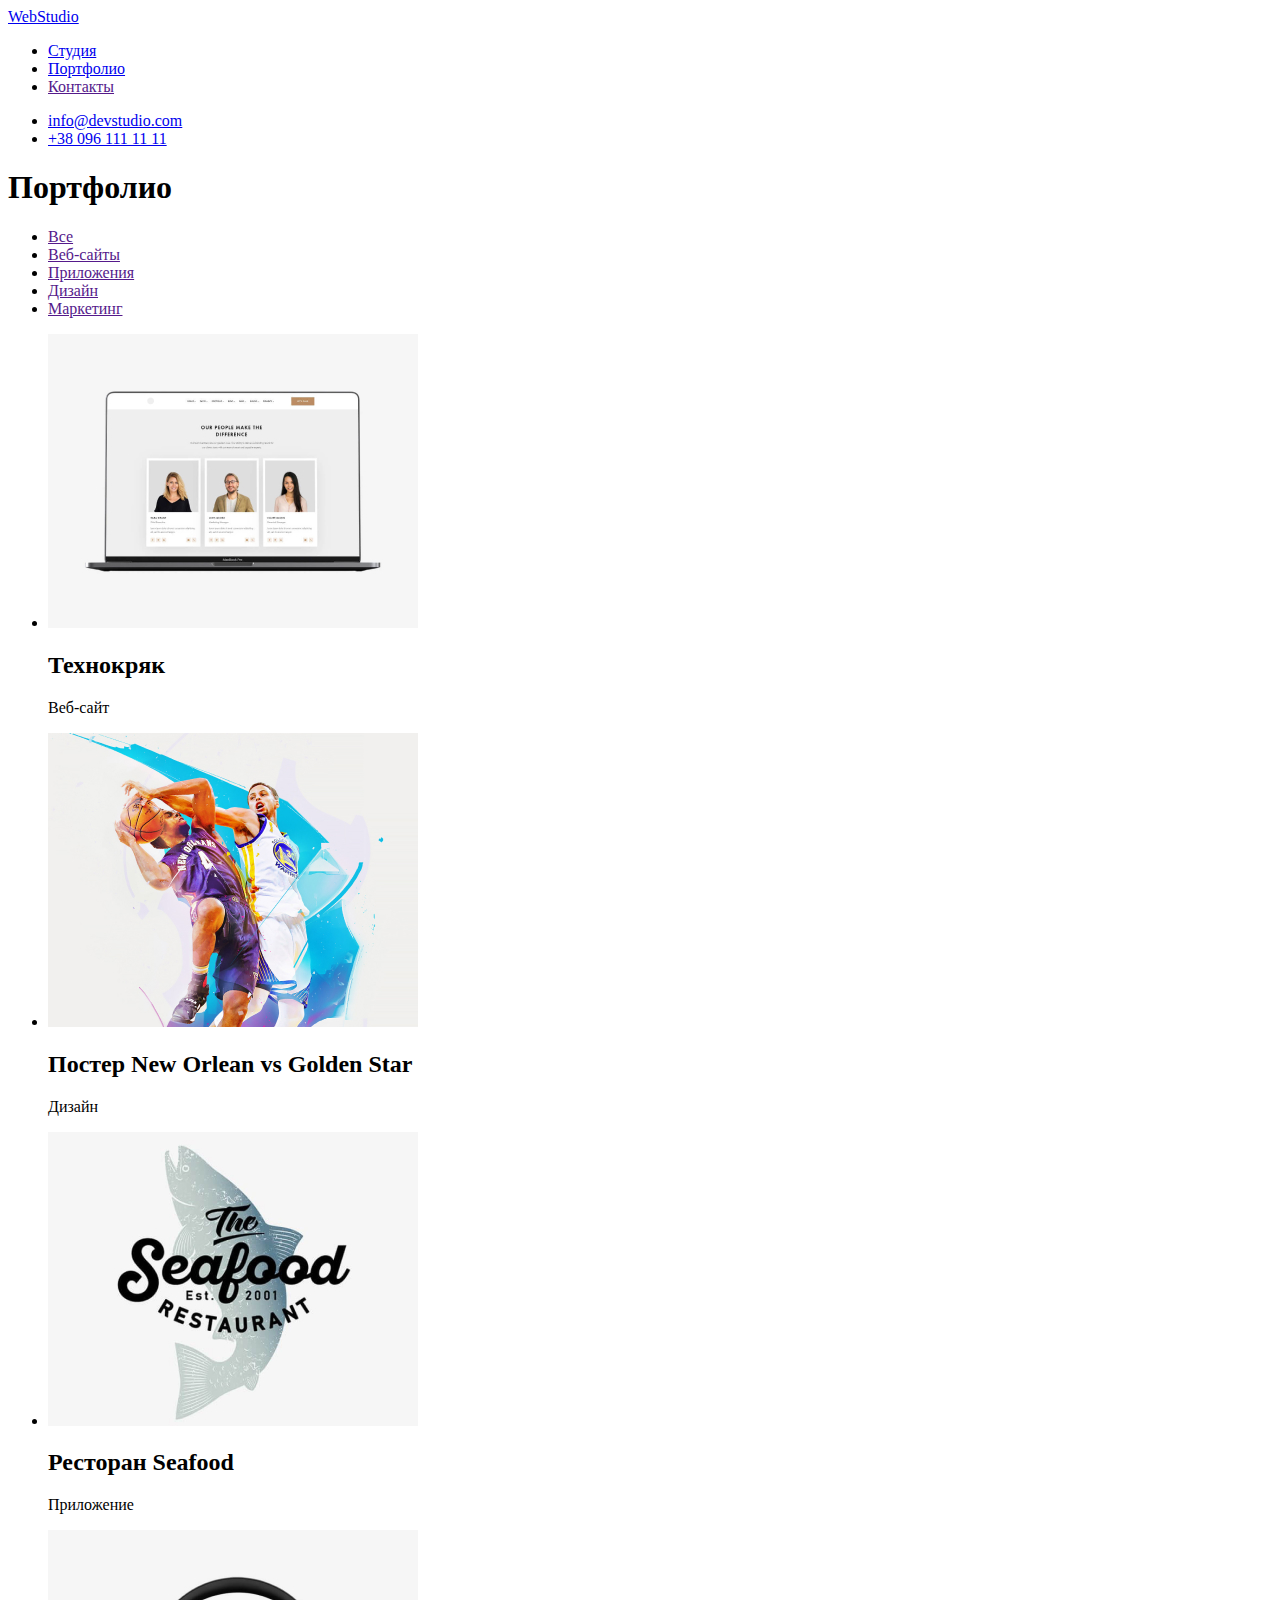
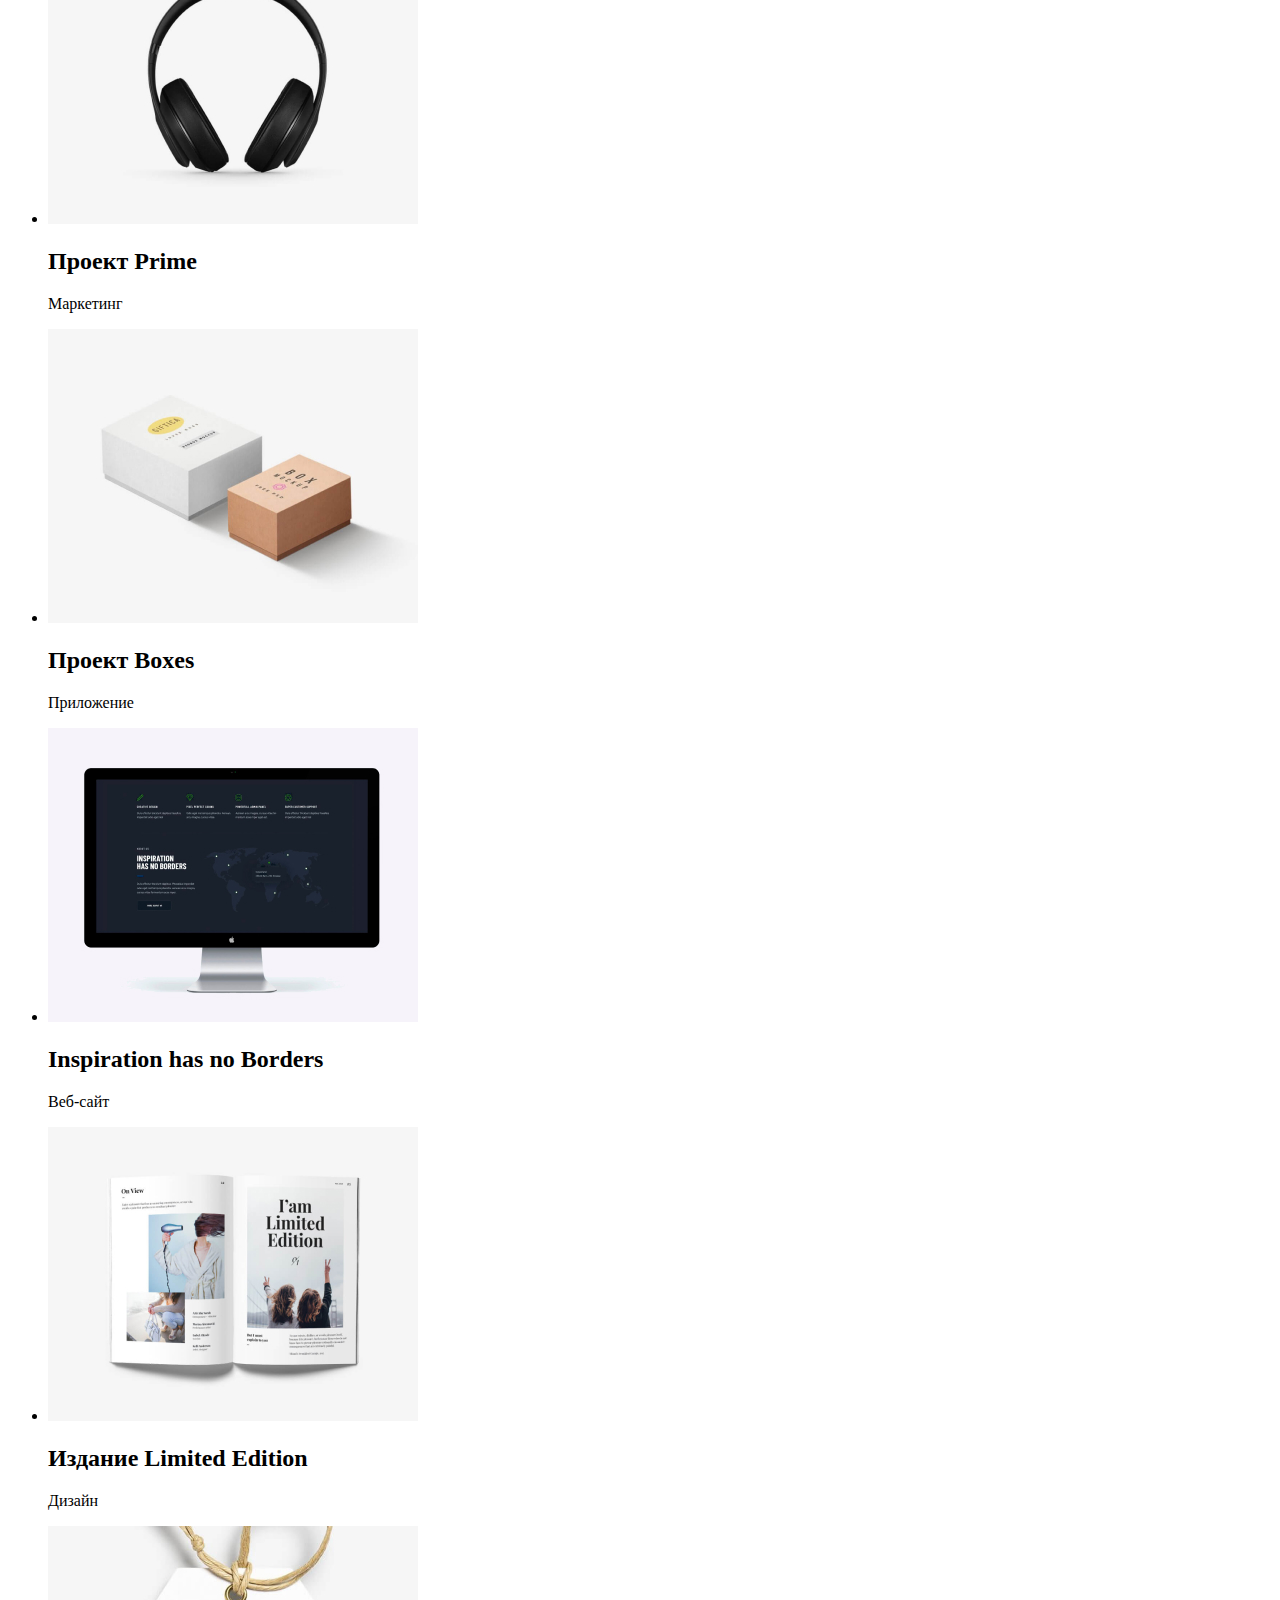
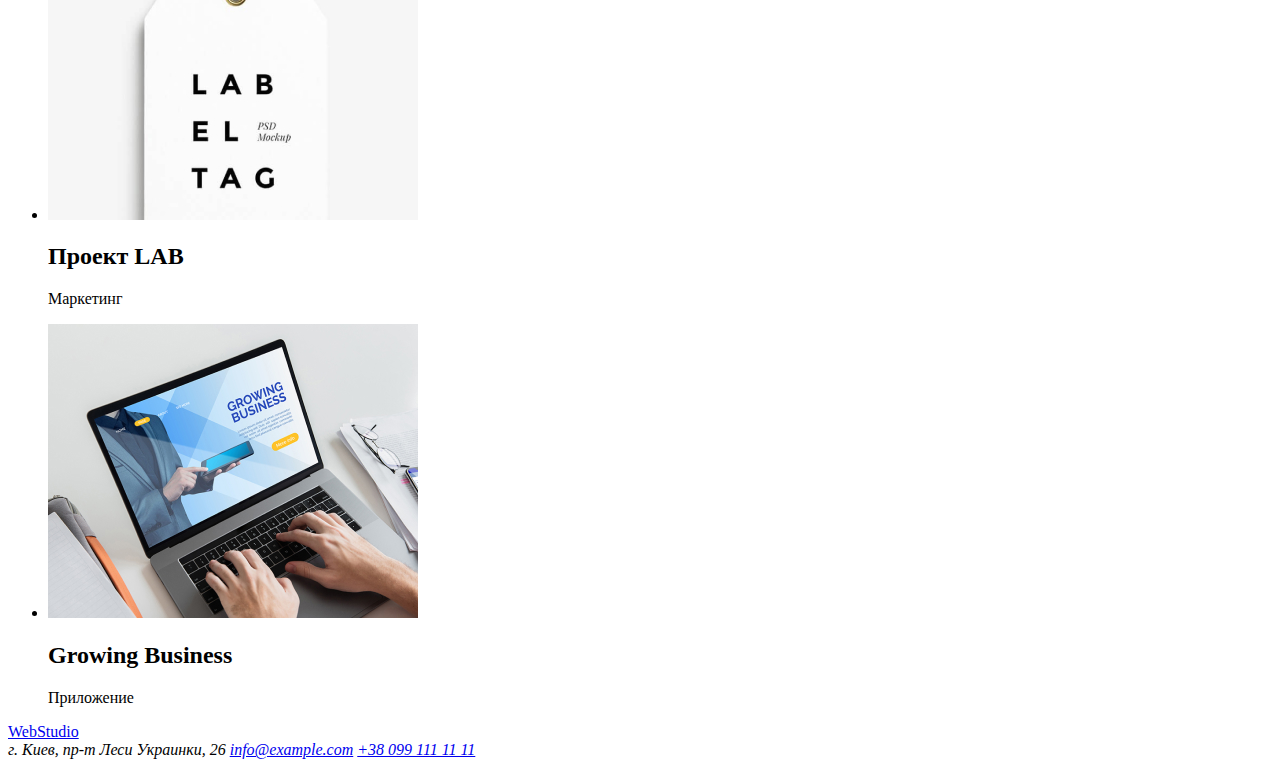
==== portfolio.html @ 0615a7ee "portfolio HTML" ====
<!DOCTYPE html>
<html lang="ru">
  <head>
    <meta charset="UTF-8" />
    <meta name="viewport" content="width=device-width, initial-scale=1.0" />
    <title>Document</title>
    <link
      href="https://fonts.googleapis.com/css2?family=Roboto:wght@400;500;700&display=swap"
      rel="stylesheet"
    />
    <link rel="stylesheet" href="./css/style.css" />
  </head>
  <body>
    <header>
      <nav>
        <a href="index.html">WebStudio</a>
        <ul>
          <li>
            <a href="index.html">Студия</a>
          </li>
          <li>
            <a href="portfolio.html">Портфолио</a>
          </li>
          <li>
            <a href="">Контакты</a>
          </li>
        </ul>
      </nav>
      <ul>
        <li><a href="mailto:info@devstudio.com">info@devstudio.com</a></li>
        <li><a href="tel:+380961111111">+38 096 111 11 11</a></li>
      </ul>
    </header>
    <main>
      <section>
        <h1>Портфолио</h1>
        <ul>
          <li><a href="">Все</a></li>
          <li><a href="">Веб-сайты</a></li>
          <li><a href="">Приложения</a></li>
          <li><a href="">Дизайн</a></li>
          <li><a href="">Маркетинг</a></li>
        </ul>
        <ul>
          <li>
            <img src="./img/portfolio/tech.jpg" alt="Технокряк" />
            <h2>Технокряк</h2>
            <p>Веб-сайт</p>
          </li>
          <li>
            <img
              src="./img/portfolio/poster.jpg"
              alt="Постер New Orlean vs Golden Star"
            />
            <h2>Постер New Orlean vs Golden Star</h2>
            <p>Дизайн</p>
          </li>
          <li>
            <img src="./img/portfolio/seafood.jpg" alt="Ресторан Seafood" />
            <h2>Ресторан Seafood</h2>
            <p>Приложение</p>
          </li>
          <li>
            <img src="./img/portfolio/prime.jpg" alt="Проект Prime" />
            <h2>Проект Prime</h2>
            <p>Маркетинг</p>
          </li>
          <li>
            <img src="./img/portfolio/boxes.jpg" alt="Проект Boxes" />
            <h2>Проект Boxes</h2>
            <p>Приложение</p>
          </li>
          <li>
            <img
              src="./img/portfolio/inspiration.jpg"
              alt="Inspiration has no Borders"
            />
            <h2>Inspiration has no Borders</h2>
            <p>Веб-сайт</p>
          </li>
          <li>
            <img
              src="./img/portfolio/limited.jpg"
              alt="Издание Limited Edition"
            />
            <h2>Издание Limited Edition</h2>
            <p>Дизайн</p>
          </li>
          <li>
            <img src="./img/portfolio/lab.jpg" alt="Проект LAB" />
            <h2>Проект LAB</h2>
            <p>Маркетинг</p>
          </li>
          <li>
            <img src="./img/portfolio/gowing.jpg" alt="Growing Business" />
            <h2>Growing Business</h2>
            <p>Приложение</p>
          </li>
        </ul>
      </section>
    </main>
    <footer>
      <a href="index.html">WebStudio</a>
      <address>
        г. Киев, пр-т Леси Украинки, 26
        <a href="mailto:info@example.com">info@example.com</a>
        <a href="tel:+380991111111">+38 099 111 11 11</a>
      </address>
    </footer>
  </body>
</html>
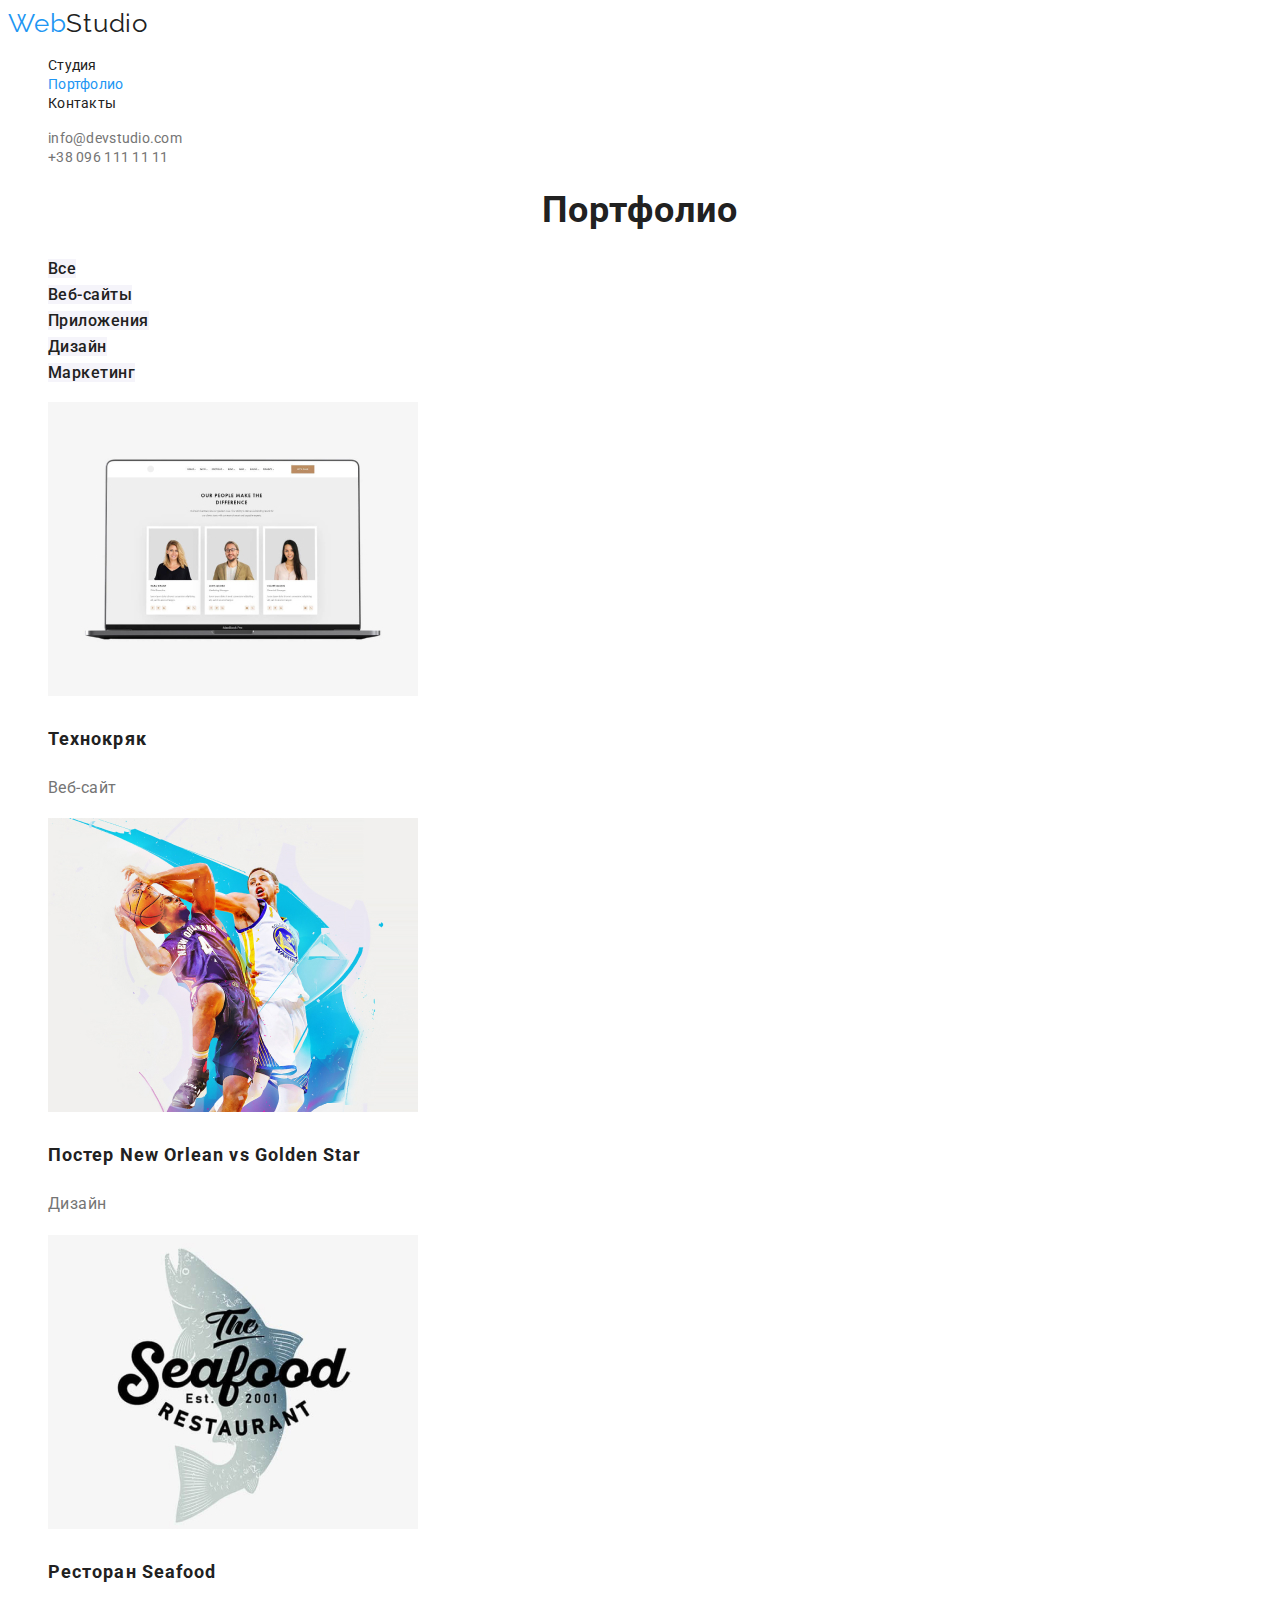
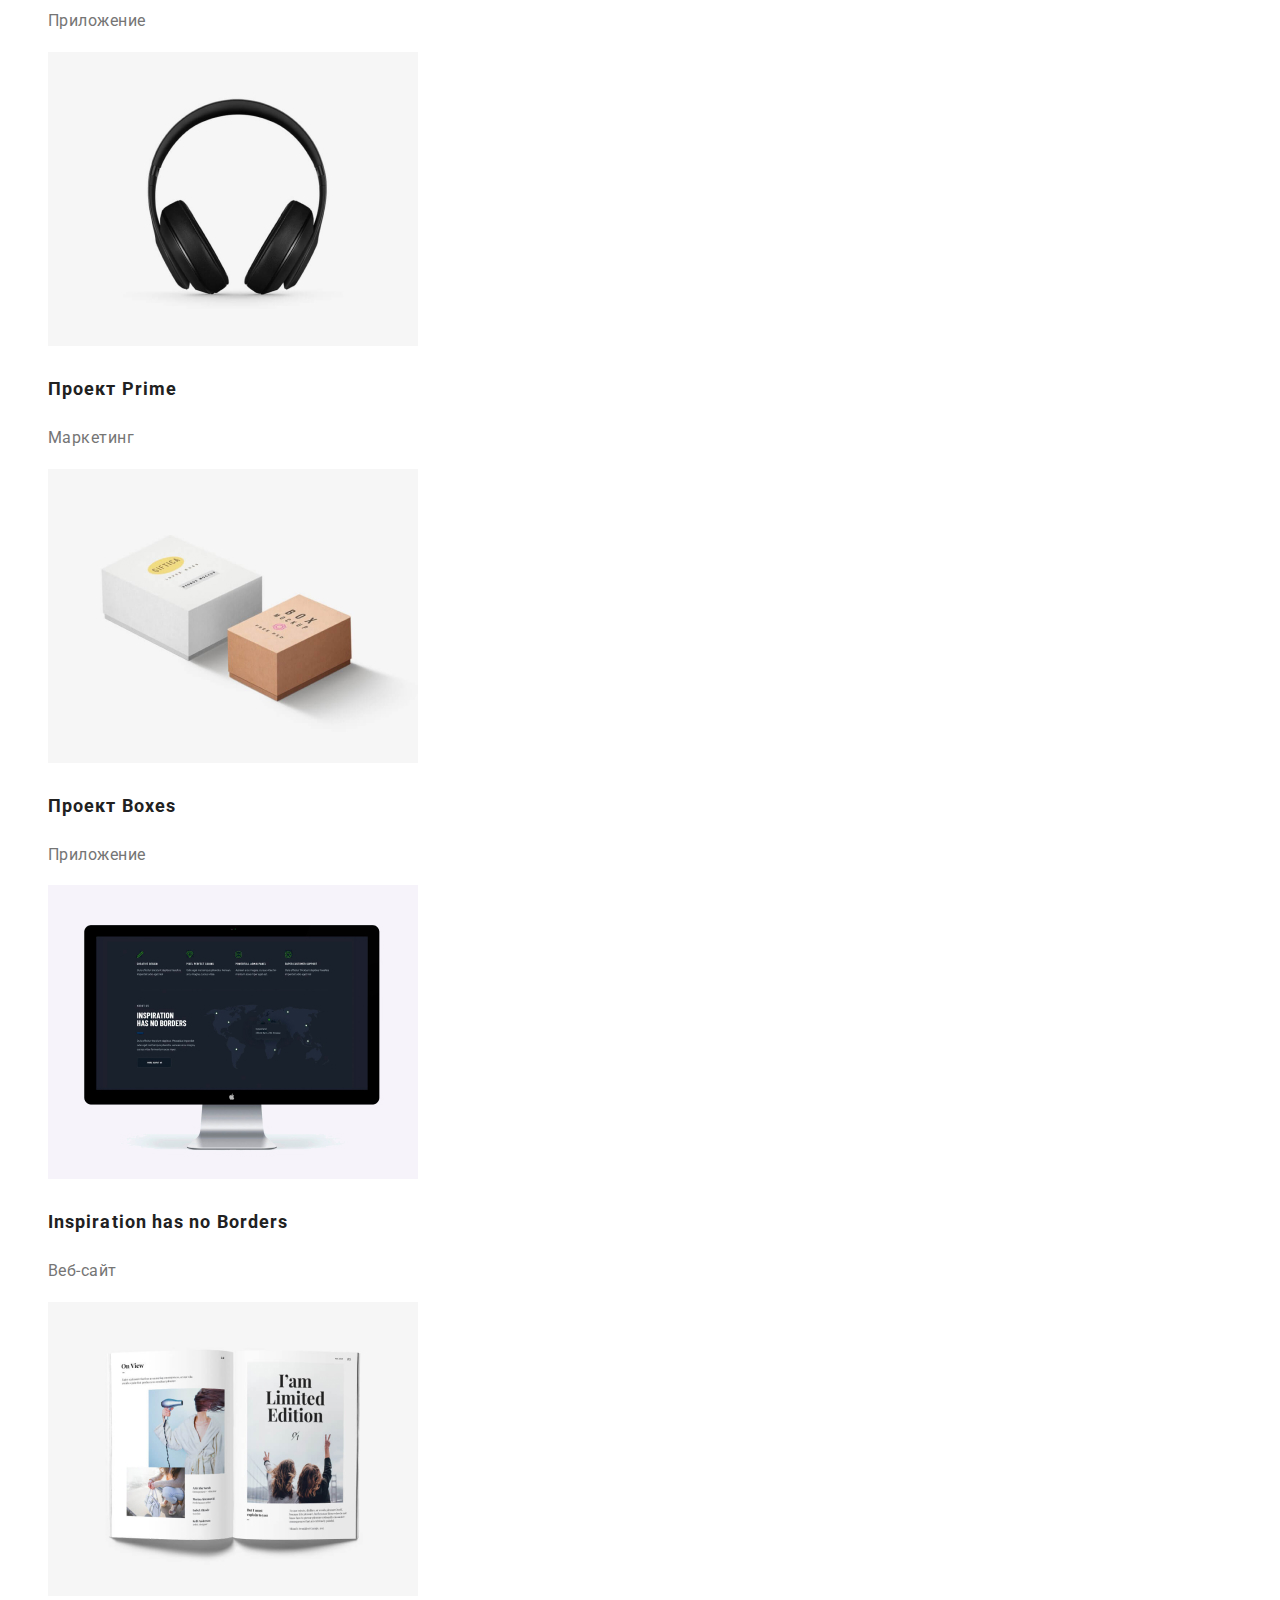
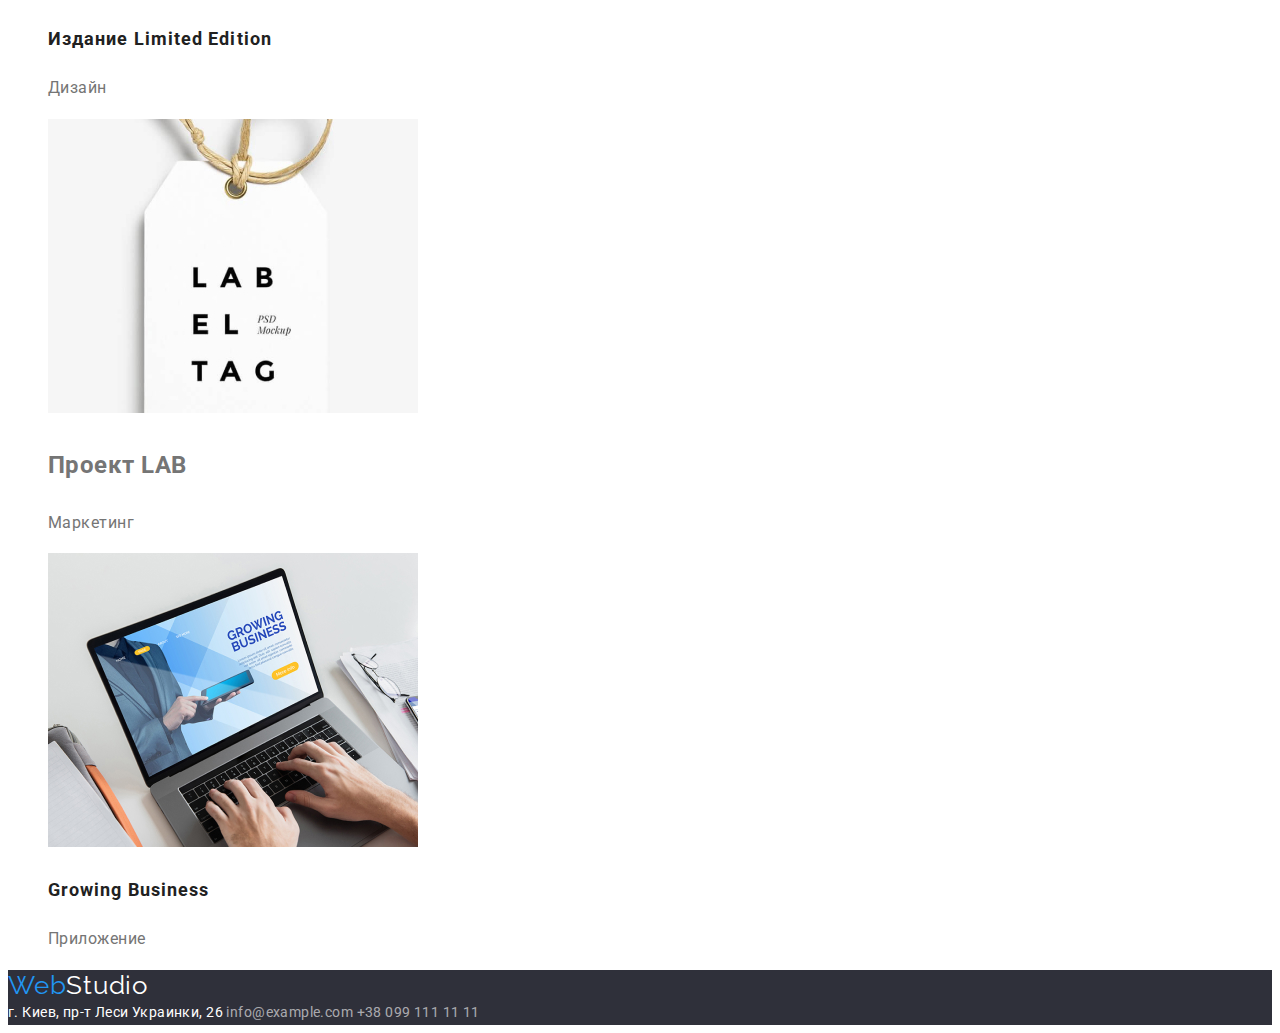
==== commit 1b16b64b: "text decoration" ====
--- a/portfolio.html
+++ b/portfolio.html
@@ -5,106 +5,114 @@
     <meta name="viewport" content="width=device-width, initial-scale=1.0" />
     <title>Document</title>
     <link
-      href="https://fonts.googleapis.com/css2?family=Roboto:wght@400;500;700&display=swap"
+      href="https://fonts.googleapis.com/css2?family=Raleway:wght@700&family=Roboto:wght@400;500;700&display=swap"
       rel="stylesheet"
     />
     <link rel="stylesheet" href="./css/style.css" />
   </head>
   <body>
     <header>
+      <a href="index.html" class="logo link"
+        ><span class="accent">Web</span>Studio</a
+      >
       <nav>
-        <a href="index.html">WebStudio</a>
-        <ul>
+        <ul class="site-nav list">
           <li>
-            <a href="index.html">Студия</a>
+            <a href="index.html" class="link">Студия</a>
           </li>
           <li>
-            <a href="portfolio.html">Портфолио</a>
+            <a href="portfolio.html" class="link current">Портфолио</a>
           </li>
           <li>
-            <a href="">Контакты</a>
+            <a href="" class="link">Контакты</a>
           </li>
         </ul>
       </nav>
-      <ul>
-        <li><a href="mailto:info@devstudio.com">info@devstudio.com</a></li>
-        <li><a href="tel:+380961111111">+38 096 111 11 11</a></li>
+      <ul class="contacts list">
+        <li>
+          <a href="mailto:info@devstudio.com" class="link"
+            >info@devstudio.com</a
+          >
+        </li>
+        <li><a href="tel:+380961111111" class="link">+38 096 111 11 11</a></li>
       </ul>
     </header>
     <main>
       <section>
-        <h1>Портфолио</h1>
-        <ul>
-          <li><a href="">Все</a></li>
-          <li><a href="">Веб-сайты</a></li>
-          <li><a href="">Приложения</a></li>
-          <li><a href="">Дизайн</a></li>
-          <li><a href="">Маркетинг</a></li>
+        <h1 class="section-title">Портфолио</h1>
+        <ul class="list">
+          <li><a href="" class="button">Все</a></li>
+          <li><a href="" class="button">Веб-сайты</a></li>
+          <li><a href="" class="button">Приложения</a></li>
+          <li><a href="" class="button">Дизайн</a></li>
+          <li><a href="" class="button">Маркетинг</a></li>
         </ul>
-        <ul>
-          <li>
+        <ul class="list">
+          <li class="portfolio-item">
             <img src="./img/portfolio/tech.jpg" alt="Технокряк" />
-            <h2>Технокряк</h2>
+            <h2 class="title-item">Технокряк</h2>
             <p>Веб-сайт</p>
           </li>
-          <li>
+          <li class="portfolio-item">
             <img
               src="./img/portfolio/poster.jpg"
               alt="Постер New Orlean vs Golden Star"
             />
-            <h2>Постер New Orlean vs Golden Star</h2>
+            <h2 class="title-item">Постер New Orlean vs Golden Star</h2>
             <p>Дизайн</p>
           </li>
-          <li>
+          <li class="portfolio-item">
             <img src="./img/portfolio/seafood.jpg" alt="Ресторан Seafood" />
-            <h2>Ресторан Seafood</h2>
+            <h2 class="title-item">Ресторан Seafood</h2>
             <p>Приложение</p>
           </li>
-          <li>
+          <li class="portfolio-item">
             <img src="./img/portfolio/prime.jpg" alt="Проект Prime" />
-            <h2>Проект Prime</h2>
+            <h2 class="title-item">Проект Prime</h2>
             <p>Маркетинг</p>
           </li>
-          <li>
+          <li class="portfolio-item">
             <img src="./img/portfolio/boxes.jpg" alt="Проект Boxes" />
-            <h2>Проект Boxes</h2>
+            <h2 class="title-item">Проект Boxes</h2>
             <p>Приложение</p>
           </li>
-          <li>
+          <li class="portfolio-item">
             <img
               src="./img/portfolio/inspiration.jpg"
               alt="Inspiration has no Borders"
             />
-            <h2>Inspiration has no Borders</h2>
+            <h2 class="title-item">Inspiration has no Borders</h2>
             <p>Веб-сайт</p>
           </li>
-          <li>
+          <li class="portfolio-item">
             <img
               src="./img/portfolio/limited.jpg"
               alt="Издание Limited Edition"
             />
-            <h2>Издание Limited Edition</h2>
+            <h2 class="title-item">Издание Limited Edition</h2>
             <p>Дизайн</p>
           </li>
-          <li>
+          <li class="portfolio-item">
             <img src="./img/portfolio/lab.jpg" alt="Проект LAB" />
             <h2>Проект LAB</h2>
             <p>Маркетинг</p>
           </li>
-          <li>
+          <li class="portfolio-item">
             <img src="./img/portfolio/gowing.jpg" alt="Growing Business" />
-            <h2>Growing Business</h2>
+            <h2 class="title-item">Growing Business</h2>
             <p>Приложение</p>
           </li>
         </ul>
       </section>
     </main>
     <footer>
-      <a href="index.html">WebStudio</a>
-      <address>
+      <a href="index.html" class="link secondary-logo"
+        ><span class="accent">Web</span>Studio</a
+      >
+      <address class="address">
         г. Киев, пр-т Леси Украинки, 26
-        <a href="mailto:info@example.com">info@example.com</a>
-        <a href="tel:+380991111111">+38 099 111 11 11</a>
+        <a href="mailto:info@example.com" class="link">info@example.com</a>
+        <a href="tel:+380991111111" class="link">+38 099 111 11 11</a>
       </address>
     </footer>
   </body>
--- a/css/style.css
+++ b/css/style.css
@@ -0,0 +1,166 @@
+:root {
+  --primary-text-color: #757575;
+  --title-text-color: #212121;
+  --accent-color: #2196f3;
+  --primary-white-color: #ffffff;
+}
+body {
+  color: var(--primary-text-color);
+  font-family: Roboto, sans-serif;
+}
+.link {
+  text-decoration: none;
+}
+.list {
+  list-style: none;
+}
+.logo {
+  color: var(--title-text-color);
+  font-family: Raleway, sans-serif;
+  font-size: 26px;
+  line-height: 1.2;
+  letter-spacing: 0.03em;
+}
+
+.accent {
+  color: var(--accent-color);
+}
+.site-nav .link {
+  color: var(--title-text-color);
+
+  font-size: 14px;
+  line-height: 1.14;
+  letter-spacing: 0.02em;
+}
+.site-nav .link:hover,
+.site-nav .link:focus {
+  color: var(--accent-color);
+}
+.site-nav .current {
+  color: var(--accent-color);
+}
+.contacts .link {
+  color: var(--primary-text-color);
+
+  font-size: 14px;
+  line-height: 1.14;
+  letter-spacing: 0.02em;
+}
+.contacts .link:hover,
+.contacts .link:focus {
+  color: var(--accent-color);
+}
+.hero {
+  background-color: #2f303a;
+}
+.hero-title {
+  color: var(--primary-white-color);
+
+  font-weight: 900;
+  font-size: 44px;
+  line-height: 1.36;
+  letter-spacing: 0.06em;
+
+  text-align: center;
+}
+.hero .link {
+  color: var(--primary-white-color);
+  background-color: var(--accent-color);
+
+  font-weight: 700;
+  font-size: 16px;
+  line-height: 1.87;
+  letter-spacing: 0.06em;
+}
+.hero .link:hover,
+.hero .link:focus {
+  color: var(--accent-color);
+  background: var(--primary-white-color);
+}
+.feature {
+  font-size: 14px;
+  line-height: 1.71;
+  letter-spacing: 0.03em;
+}
+.section-title {
+  color: var(--title-text-color);
+
+  font-weight: 700;
+  font-size: 36px;
+  line-height: 1.16;
+  letter-spacing: 0.03em;
+
+  text-align: center;
+}
+.feature-list .title {
+  color: var(--title-text-color);
+
+  font-weight: 700;
+  font-size: 14px;
+  line-height: 1.14;
+  letter-spacing: 0.03em;
+}
+
+.our-team {
+  color: var(--primary-text-color);
+
+  font-size: 16px;
+  line-height: 1.18;
+  letter-spacing: 0.03em;
+}
+.teammates {
+  color: var(--title-text-color);
+
+  font-size: 16px;
+  line-height: 1.18;
+  font-weight: 500;
+}
+footer {
+  background-color: #2f303a;
+}
+.secondary-logo {
+  color: var(--primary-white-color);
+
+  font-family: Raleway, sans-serif;
+  font-size: 26px;
+  line-height: 1.2;
+  letter-spacing: 0.03em;
+}
+.address {
+  color: var(--primary-white-color);
+
+  font-size: 14px;
+  line-height: 1.71;
+  letter-spacing: 0.03em;
+  font-weight: 400;
+  font-style: normal;
+}
+.address .link {
+  color: rgba(255, 255, 255, 0.6);
+}
+.button {
+  color: var(--title-text-color);
+  background: #f5f4fa;
+  text-decoration: none;
+  font-weight: 500;
+  font-size: 16px;
+  line-height: 1.62;
+  letter-spacing: 0.03em;
+}
+.button:hover,
+.button:focus {
+  color: var(--primary-white-color);
+  background: var(--accent-color);
+}
+.portfolio-item {
+  font-size: 16px;
+  line-height: 1.87;
+  letter-spacing: 0.03em;
+}
+.title-item {
+  color: var(--title-text-color);
+
+  font-size: 18px;
+  line-height: 2;
+  letter-spacing: 0.06em;
+}
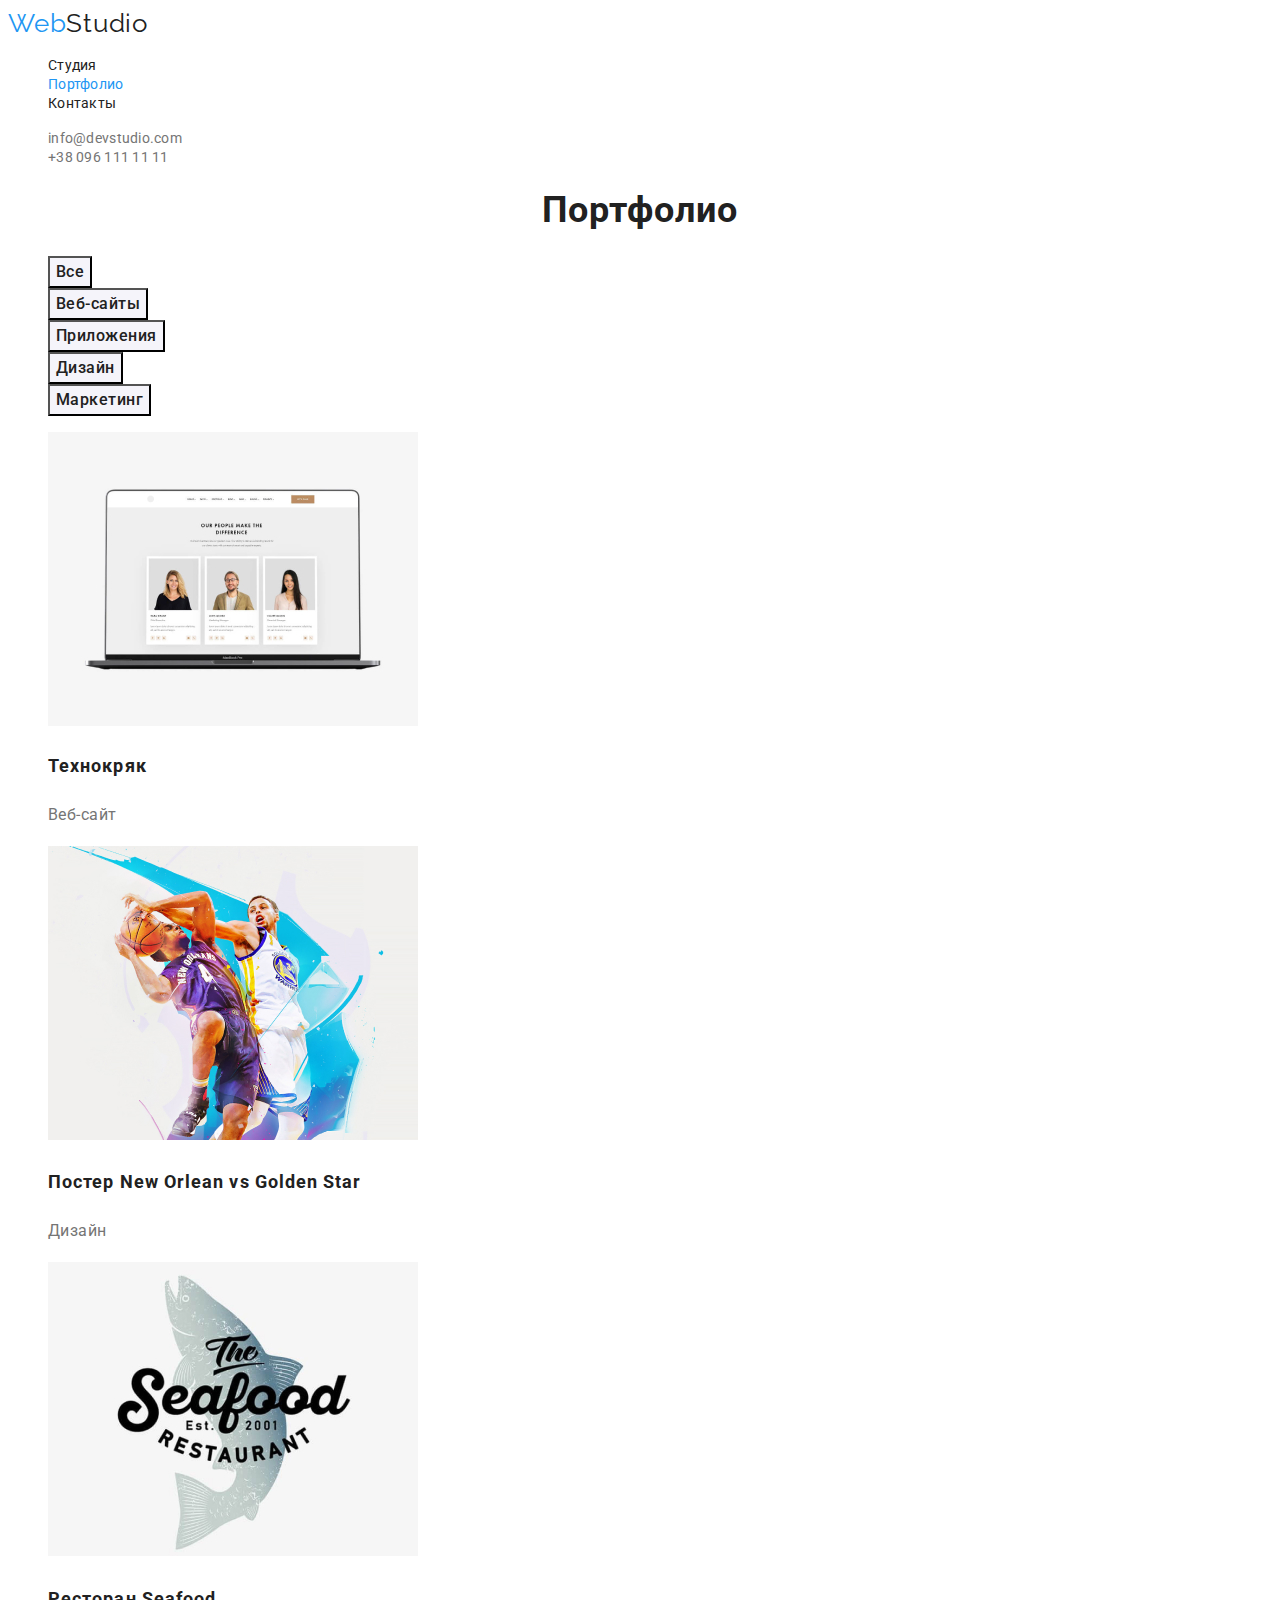
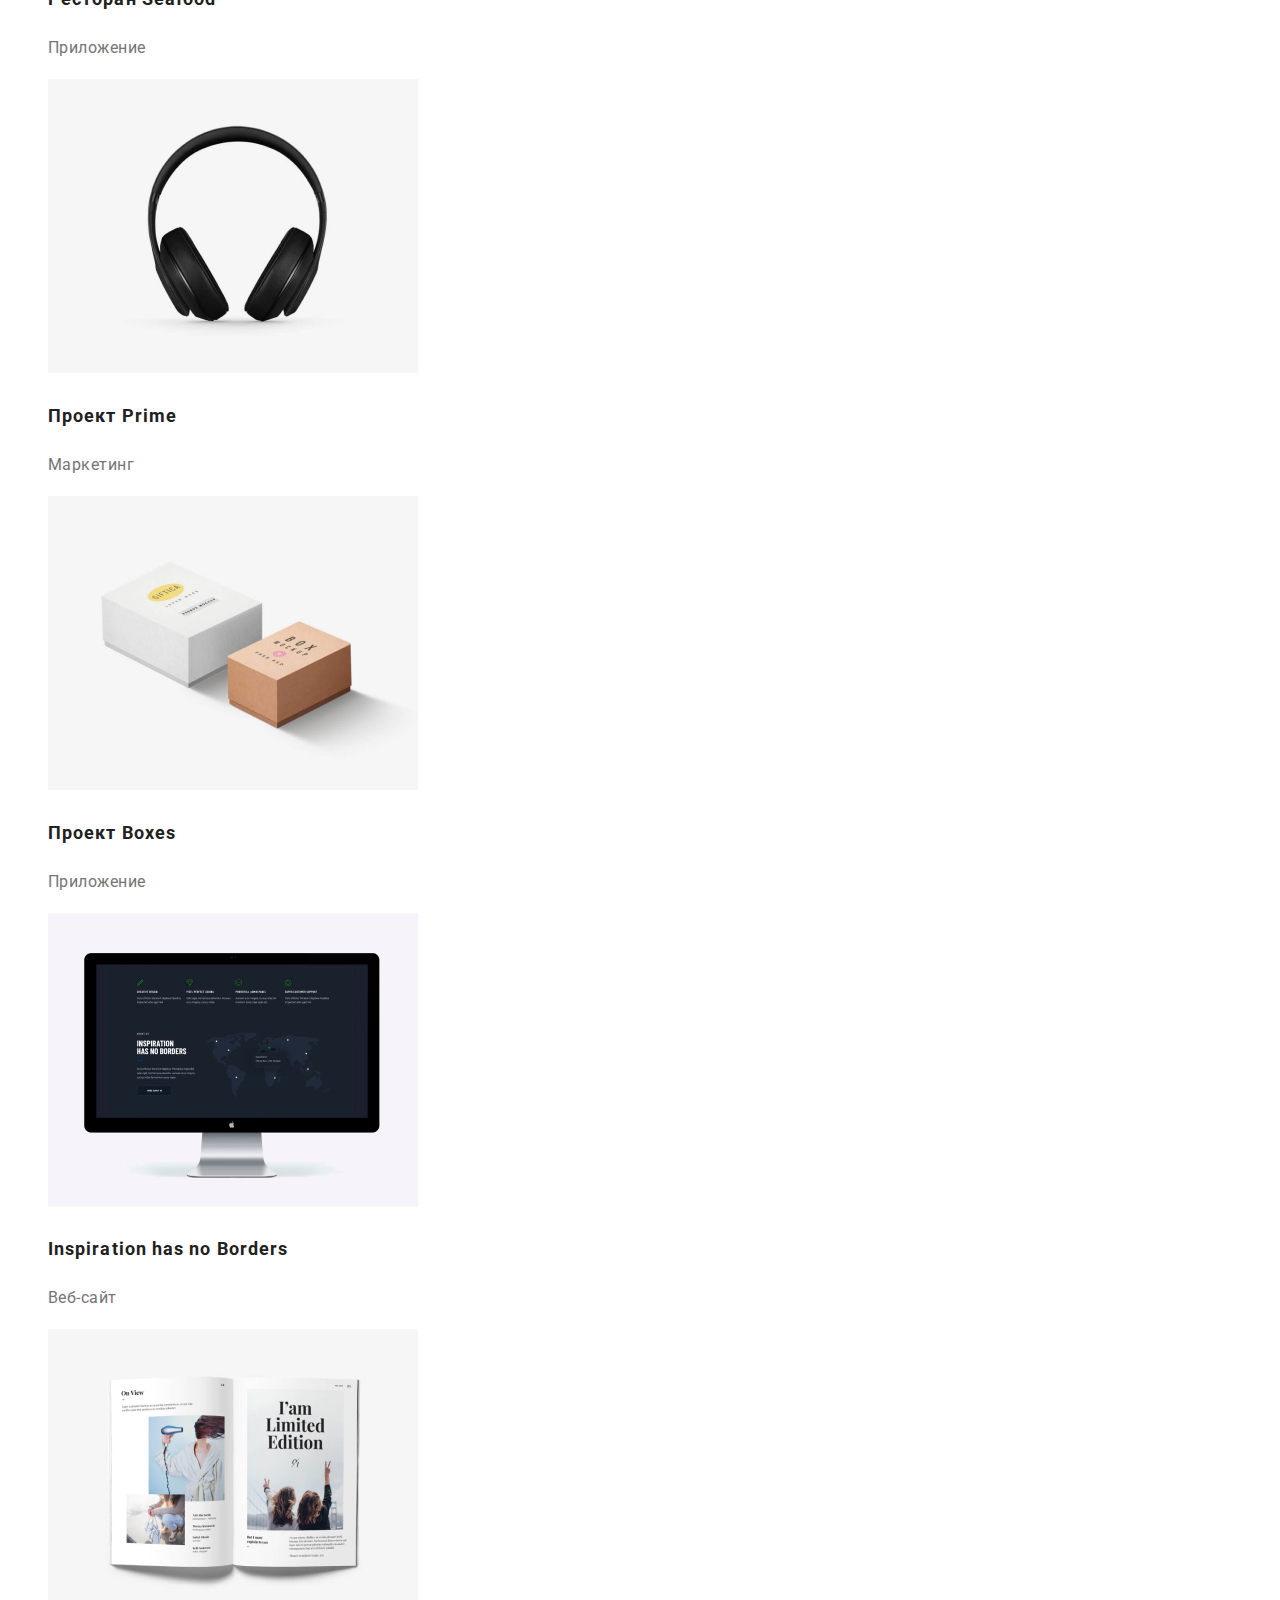
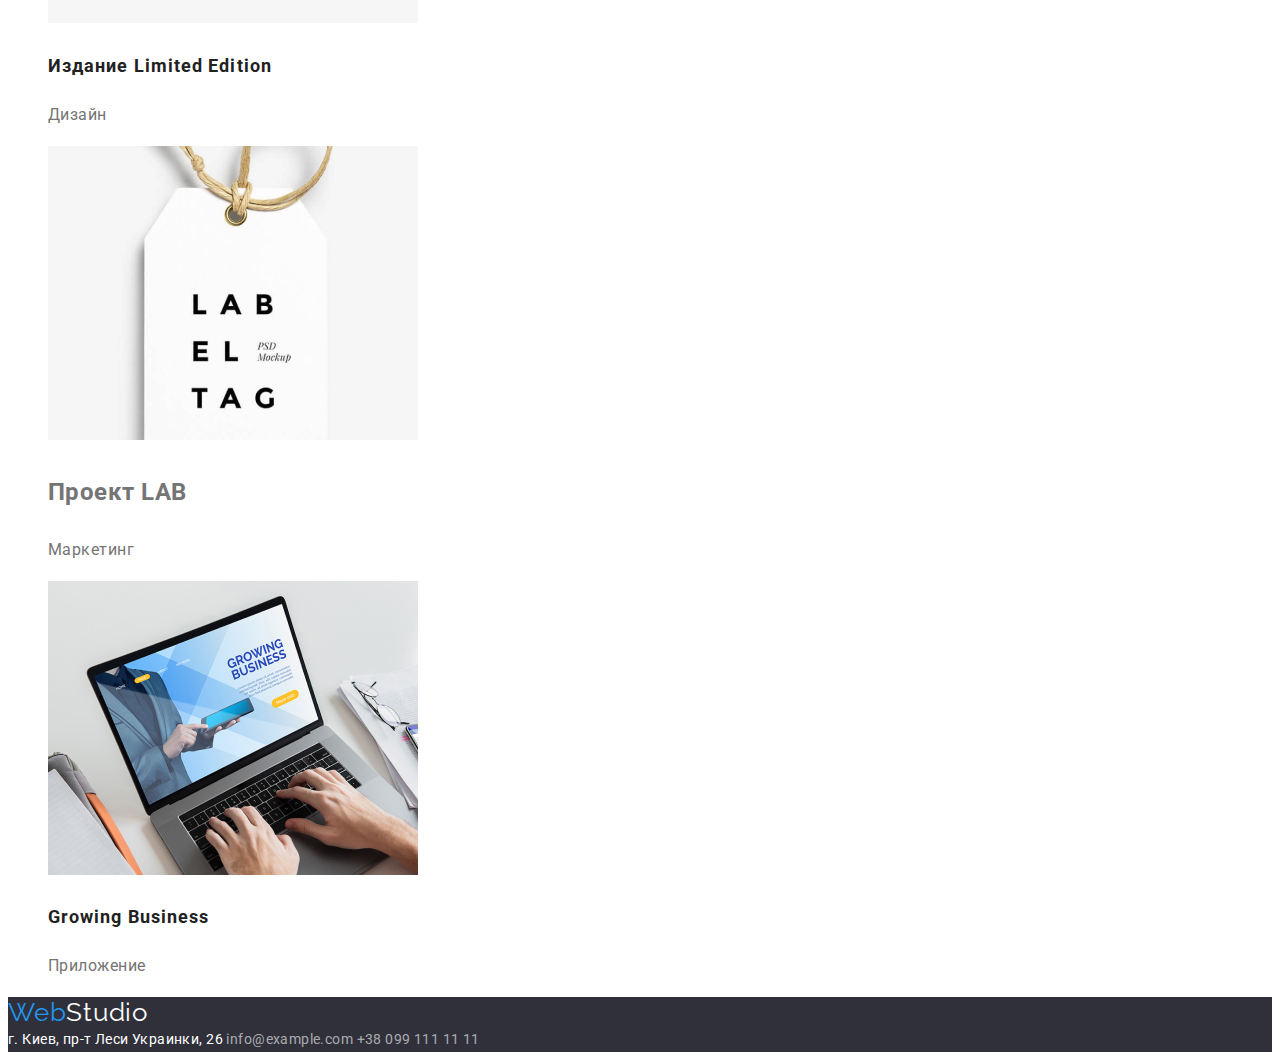
==== commit 43496bf9: "change link to button" ====
--- a/portfolio.html
+++ b/portfolio.html
@@ -41,16 +41,16 @@
       <section>
         <h1 class="section-title">Портфолио</h1>
         <ul class="list">
-          <li><a href="" class="button">Все</a></li>
-          <li><a href="" class="button">Веб-сайты</a></li>
-          <li><a href="" class="button">Приложения</a></li>
-          <li><a href="" class="button">Дизайн</a></li>
-          <li><a href="" class="button">Маркетинг</a></li>
+          <li><button class="button">Все</button></li>
+          <li><button class="button">Веб-сайты</button></li>
+          <li><button class="button">Приложения</button></li>
+          <li><button class="button">Дизайн</button></li>
+          <li><button class="button">Маркетинг</button></li>
         </ul>
         <ul class="list">
           <li class="portfolio-item">
             <img src="./img/portfolio/tech.jpg" alt="Технокряк" />
-            <h2 class="title-item">Технокряк</h2>
+            <h1 class="title-item">Технокряк</h1>
             <p>Веб-сайт</p>
           </li>
           <li class="portfolio-item">
--- a/css/style.css
+++ b/css/style.css
@@ -141,6 +141,8 @@
 .button {
   color: var(--title-text-color);
   background: #f5f4fa;
+
+  font-family: Roboto, sans-serif;
   text-decoration: none;
   font-weight: 500;
   font-size: 16px;
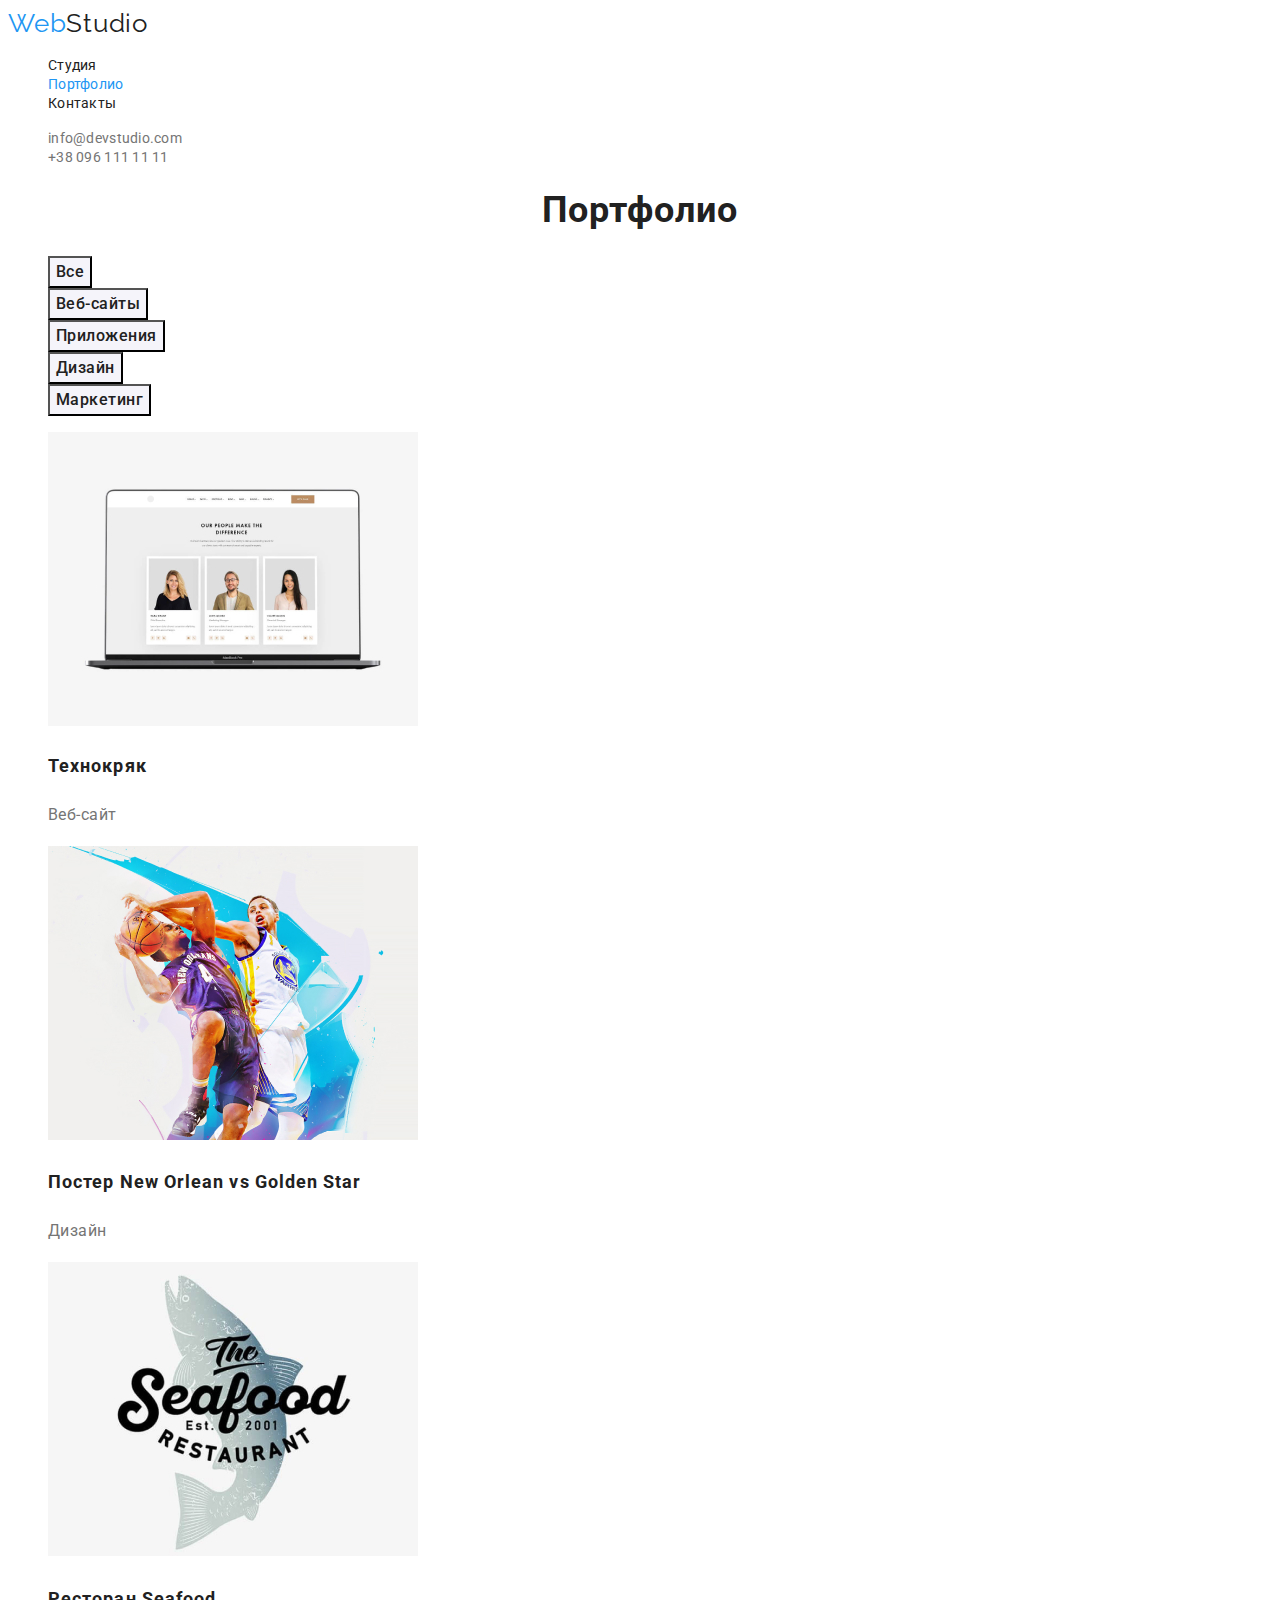
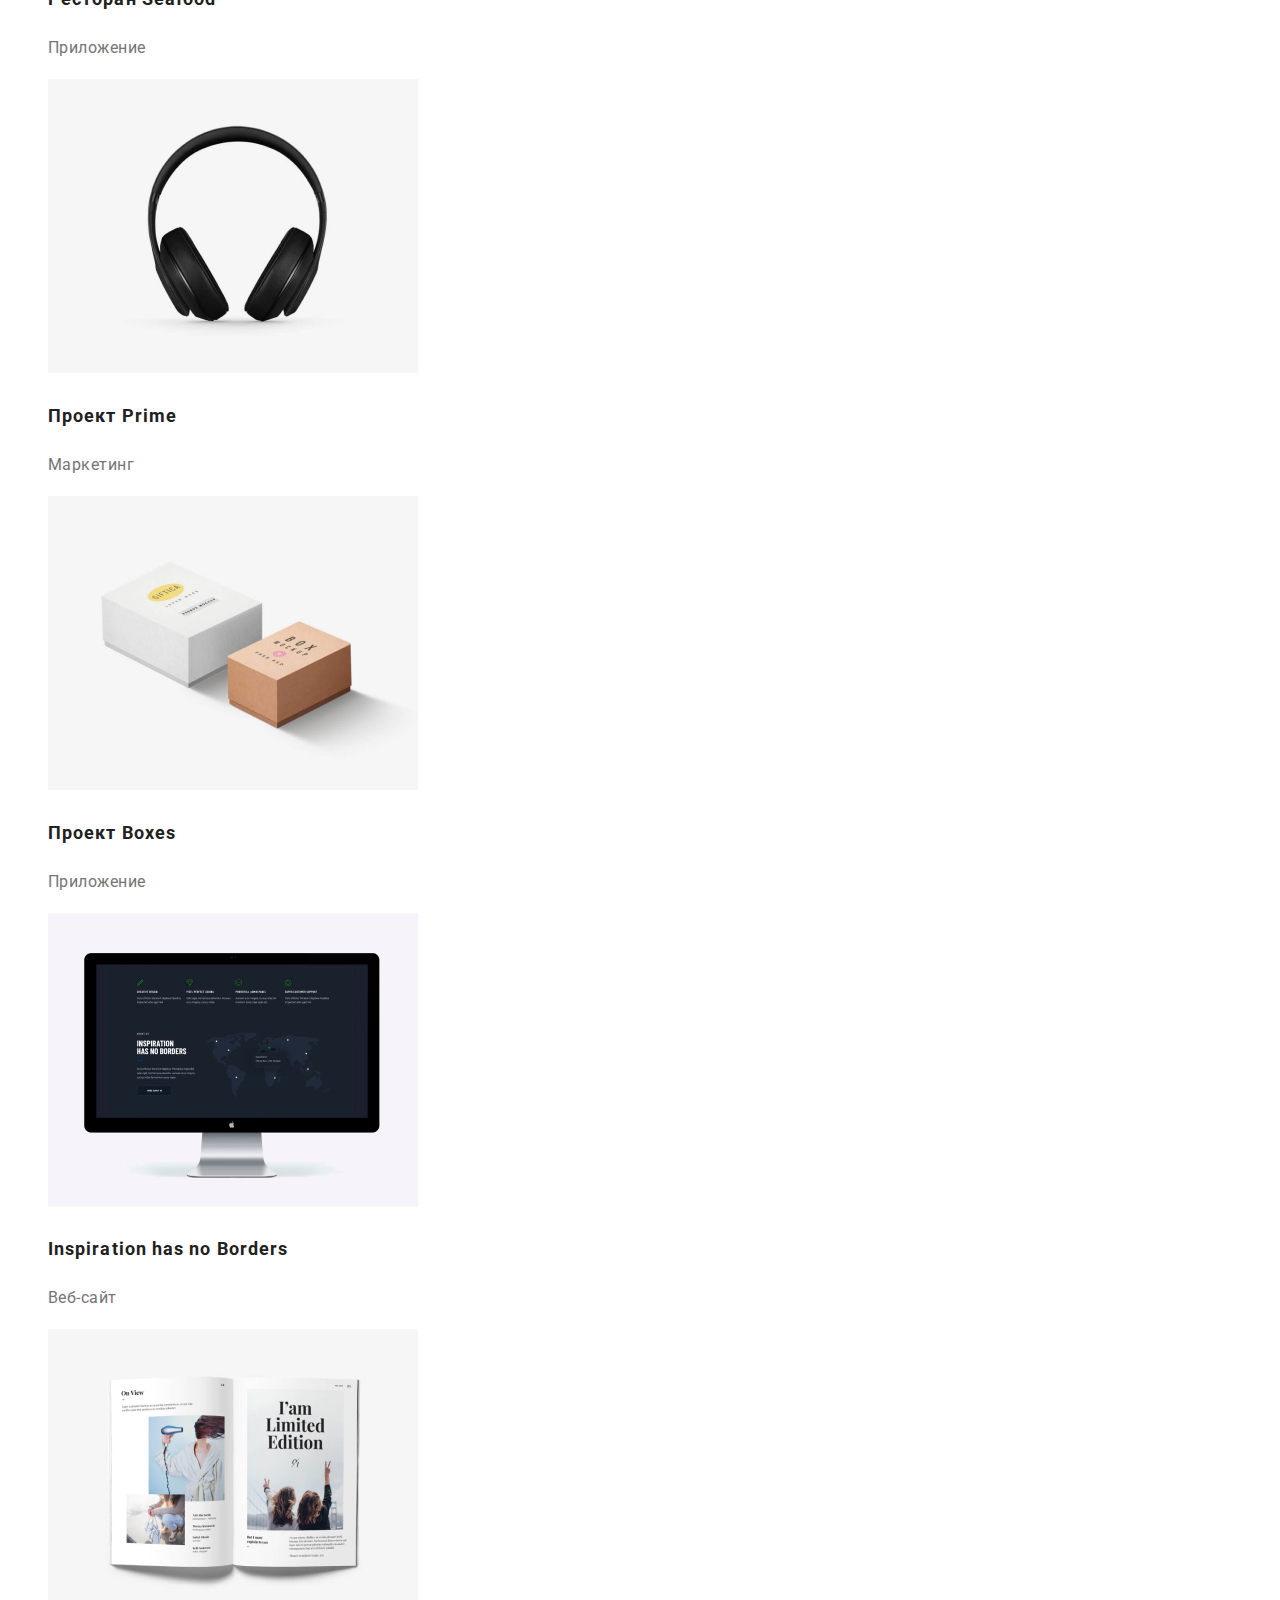
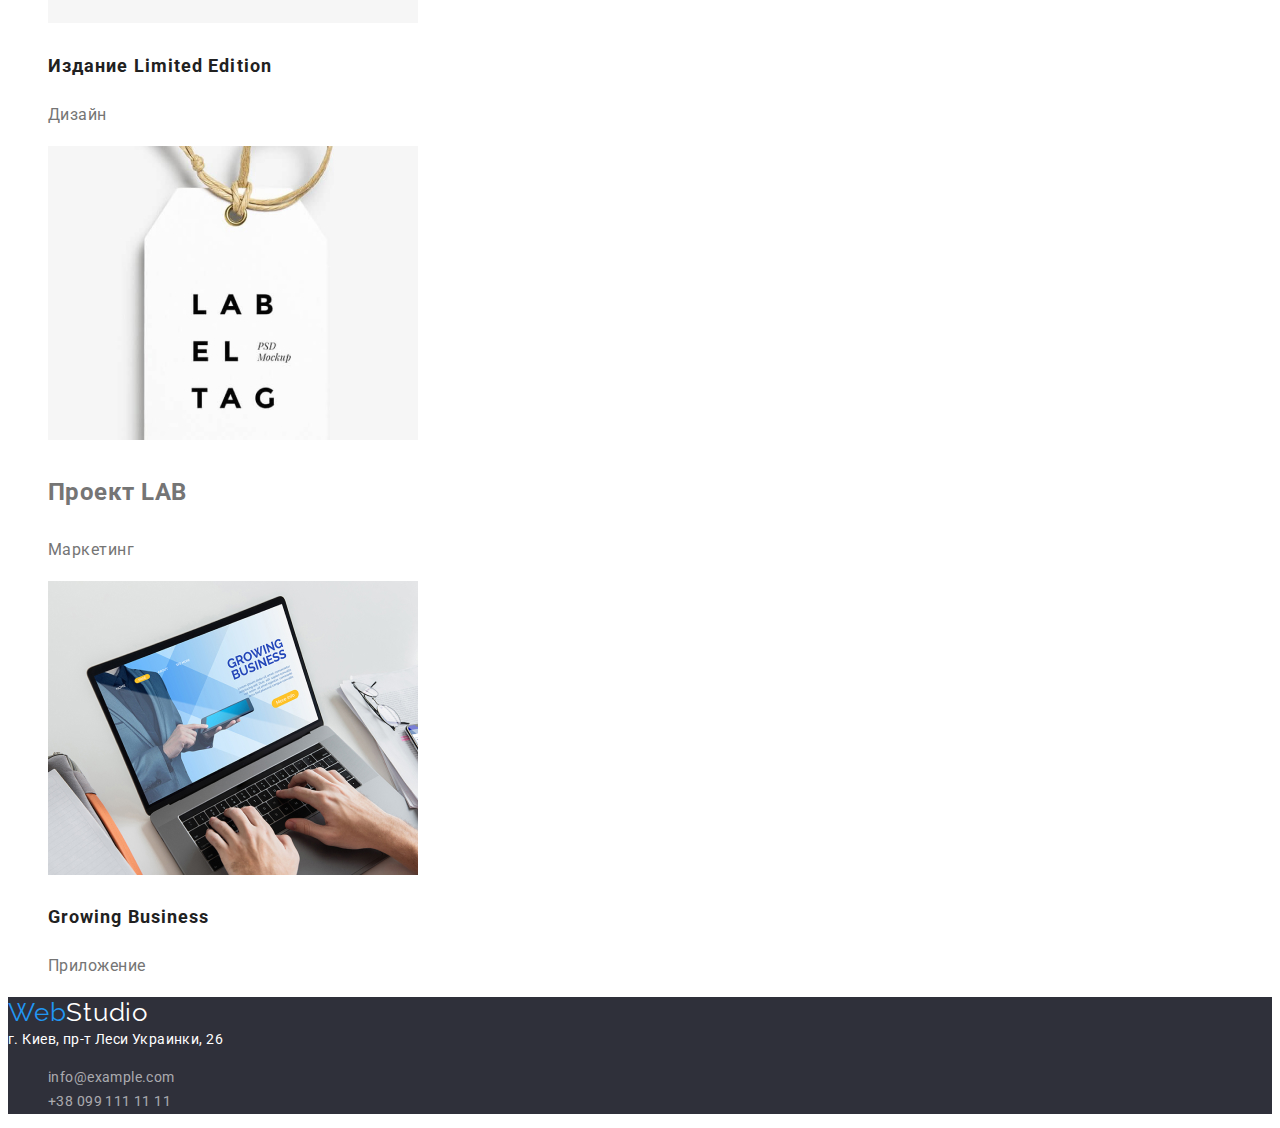
==== commit 2e0d8346: "debug" ====
--- a/portfolio.html
+++ b/portfolio.html
@@ -12,16 +12,16 @@
   </head>
   <body>
     <header>
-      <a href="index.html" class="logo link"
+      <a href="./index.html" class="logo link"
         ><span class="accent">Web</span>Studio</a
       >
       <nav>
         <ul class="site-nav list">
           <li>
-            <a href="index.html" class="link">Студия</a>
+            <a href="./index.html" class="link">Студия</a>
           </li>
           <li>
-            <a href="portfolio.html" class="link current">Портфолио</a>
+            <a href="./portfolio.html" class="link current">Портфолио</a>
           </li>
           <li>
             <a href="" class="link">Контакты</a>
@@ -49,7 +49,7 @@
         </ul>
         <ul class="list">
           <li class="portfolio-item">
-            <img src="./img/portfolio/tech.jpg" alt="Технокряк" />
+            <img src="./img/portfolio/tech.jpg" alt="Технокряк" width="370" />
             <h1 class="title-item">Технокряк</h1>
             <p>Веб-сайт</p>
           </li>
@@ -57,22 +57,35 @@
             <img
               src="./img/portfolio/poster.jpg"
               alt="Постер New Orlean vs Golden Star"
+              width="370"
             />
             <h2 class="title-item">Постер New Orlean vs Golden Star</h2>
             <p>Дизайн</p>
           </li>
           <li class="portfolio-item">
-            <img src="./img/portfolio/seafood.jpg" alt="Ресторан Seafood" />
+            <img
+              src="./img/portfolio/seafood.jpg"
+              alt="Ресторан Seafood"
+              width="370"
+            />
             <h2 class="title-item">Ресторан Seafood</h2>
             <p>Приложение</p>
           </li>
           <li class="portfolio-item">
-            <img src="./img/portfolio/prime.jpg" alt="Проект Prime" />
+            <img
+              src="./img/portfolio/prime.jpg"
+              alt="Проект Prime"
+              width="370"
+            />
             <h2 class="title-item">Проект Prime</h2>
             <p>Маркетинг</p>
           </li>
           <li class="portfolio-item">
-            <img src="./img/portfolio/boxes.jpg" alt="Проект Boxes" />
+            <img
+              src="./img/portfolio/boxes.jpg"
+              alt="Проект Boxes"
+              width="370"
+            />
             <h2 class="title-item">Проект Boxes</h2>
             <p>Приложение</p>
           </li>
@@ -80,6 +93,7 @@
             <img
               src="./img/portfolio/inspiration.jpg"
               alt="Inspiration has no Borders"
+              width="370"
             />
             <h2 class="title-item">Inspiration has no Borders</h2>
             <p>Веб-сайт</p>
@@ -88,17 +102,22 @@
             <img
               src="./img/portfolio/limited.jpg"
               alt="Издание Limited Edition"
+              width="370"
             />
             <h2 class="title-item">Издание Limited Edition</h2>
             <p>Дизайн</p>
           </li>
           <li class="portfolio-item">
-            <img src="./img/portfolio/lab.jpg" alt="Проект LAB" />
+            <img src="./img/portfolio/lab.jpg" alt="Проект LAB" width="370" />
             <h2>Проект LAB</h2>
             <p>Маркетинг</p>
           </li>
           <li class="portfolio-item">
-            <img src="./img/portfolio/gowing.jpg" alt="Growing Business" />
+            <img
+              src="./img/portfolio/gowing.jpg"
+              alt="Growing Business"
+              width="370"
+            />
             <h2 class="title-item">Growing Business</h2>
             <p>Приложение</p>
           </li>
@@ -111,8 +130,14 @@
       >
       <address class="address">
         г. Киев, пр-т Леси Украинки, 26
-        <a href="mailto:info@example.com" class="link">info@example.com</a>
-        <a href="tel:+380991111111" class="link">+38 099 111 11 11</a>
+        <ul class="list">
+          <li>
+            <a href="mailto:info@example.com" class="link">info@example.com</a>
+          </li>
+          <li>
+            <a href="tel:+380991111111" class="link">+38 099 111 11 11</a>
+          </li>
+        </ul>
       </address>
     </footer>
   </body>
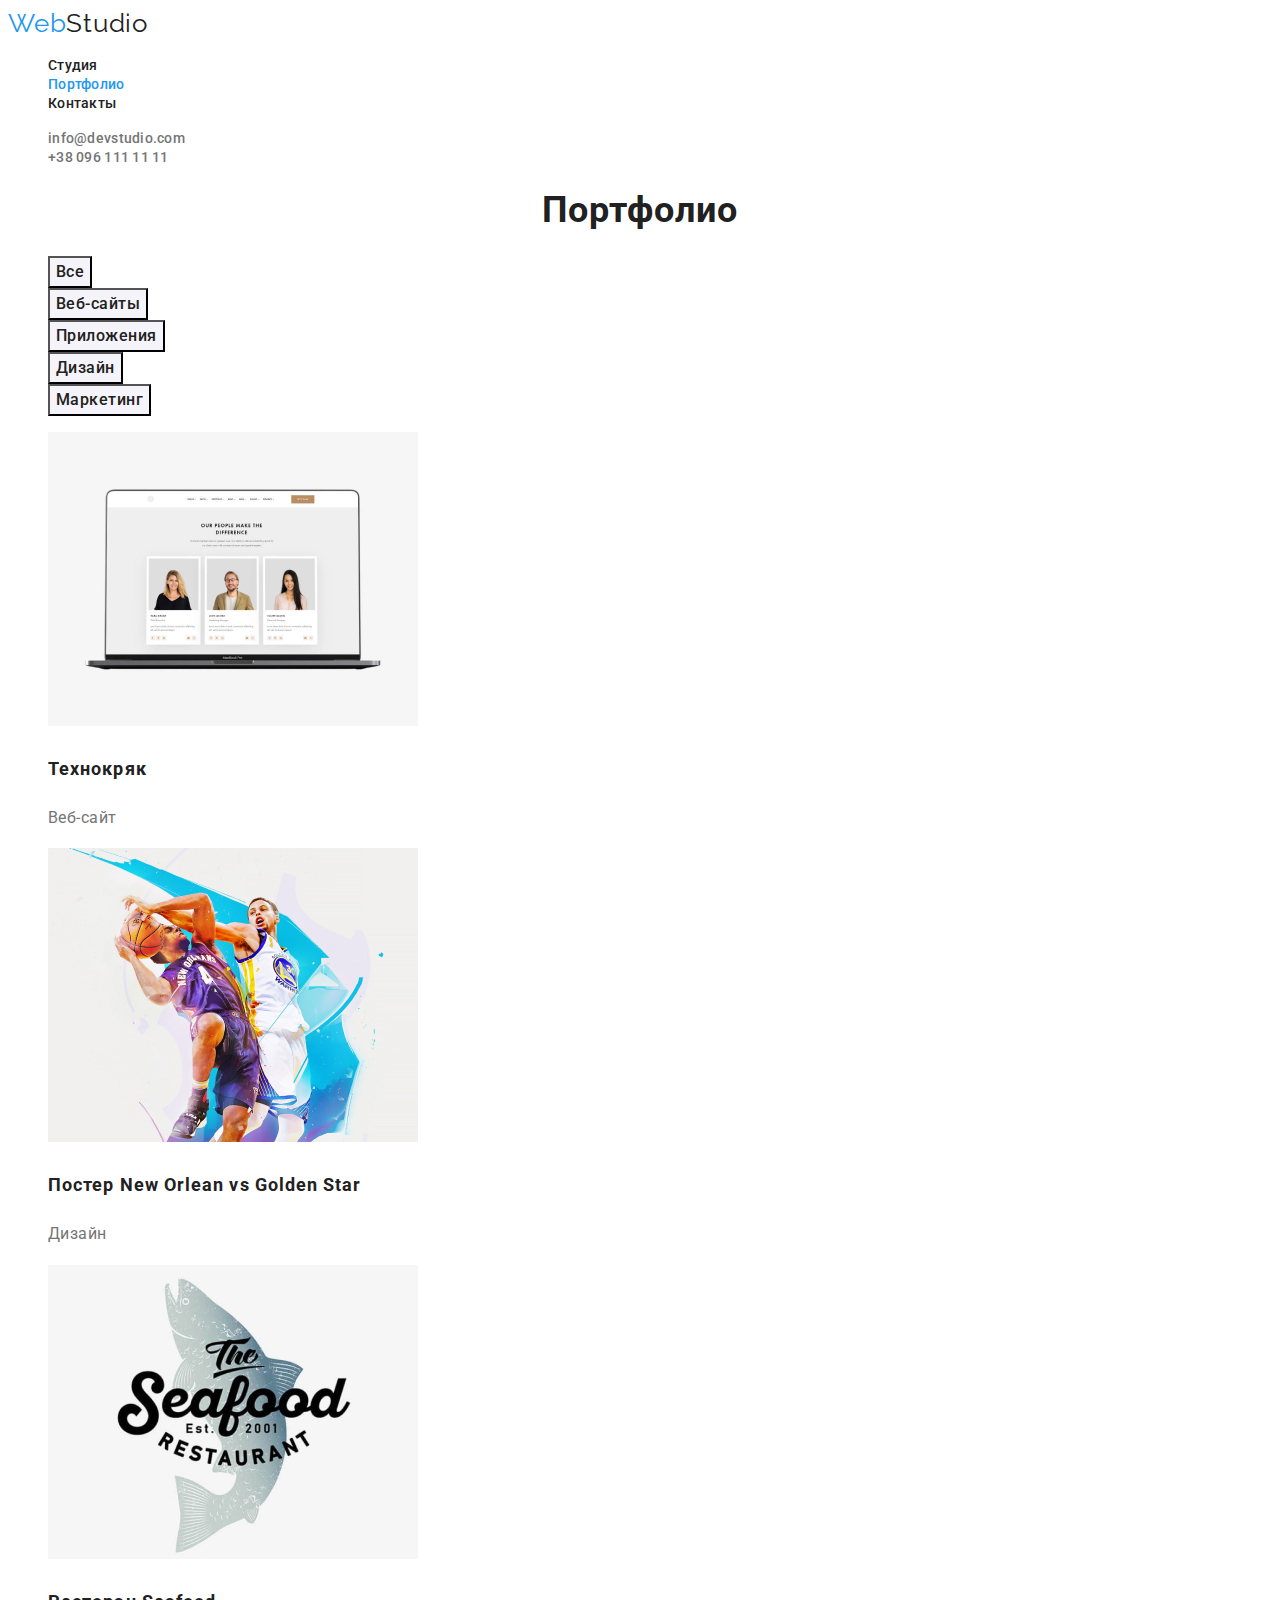
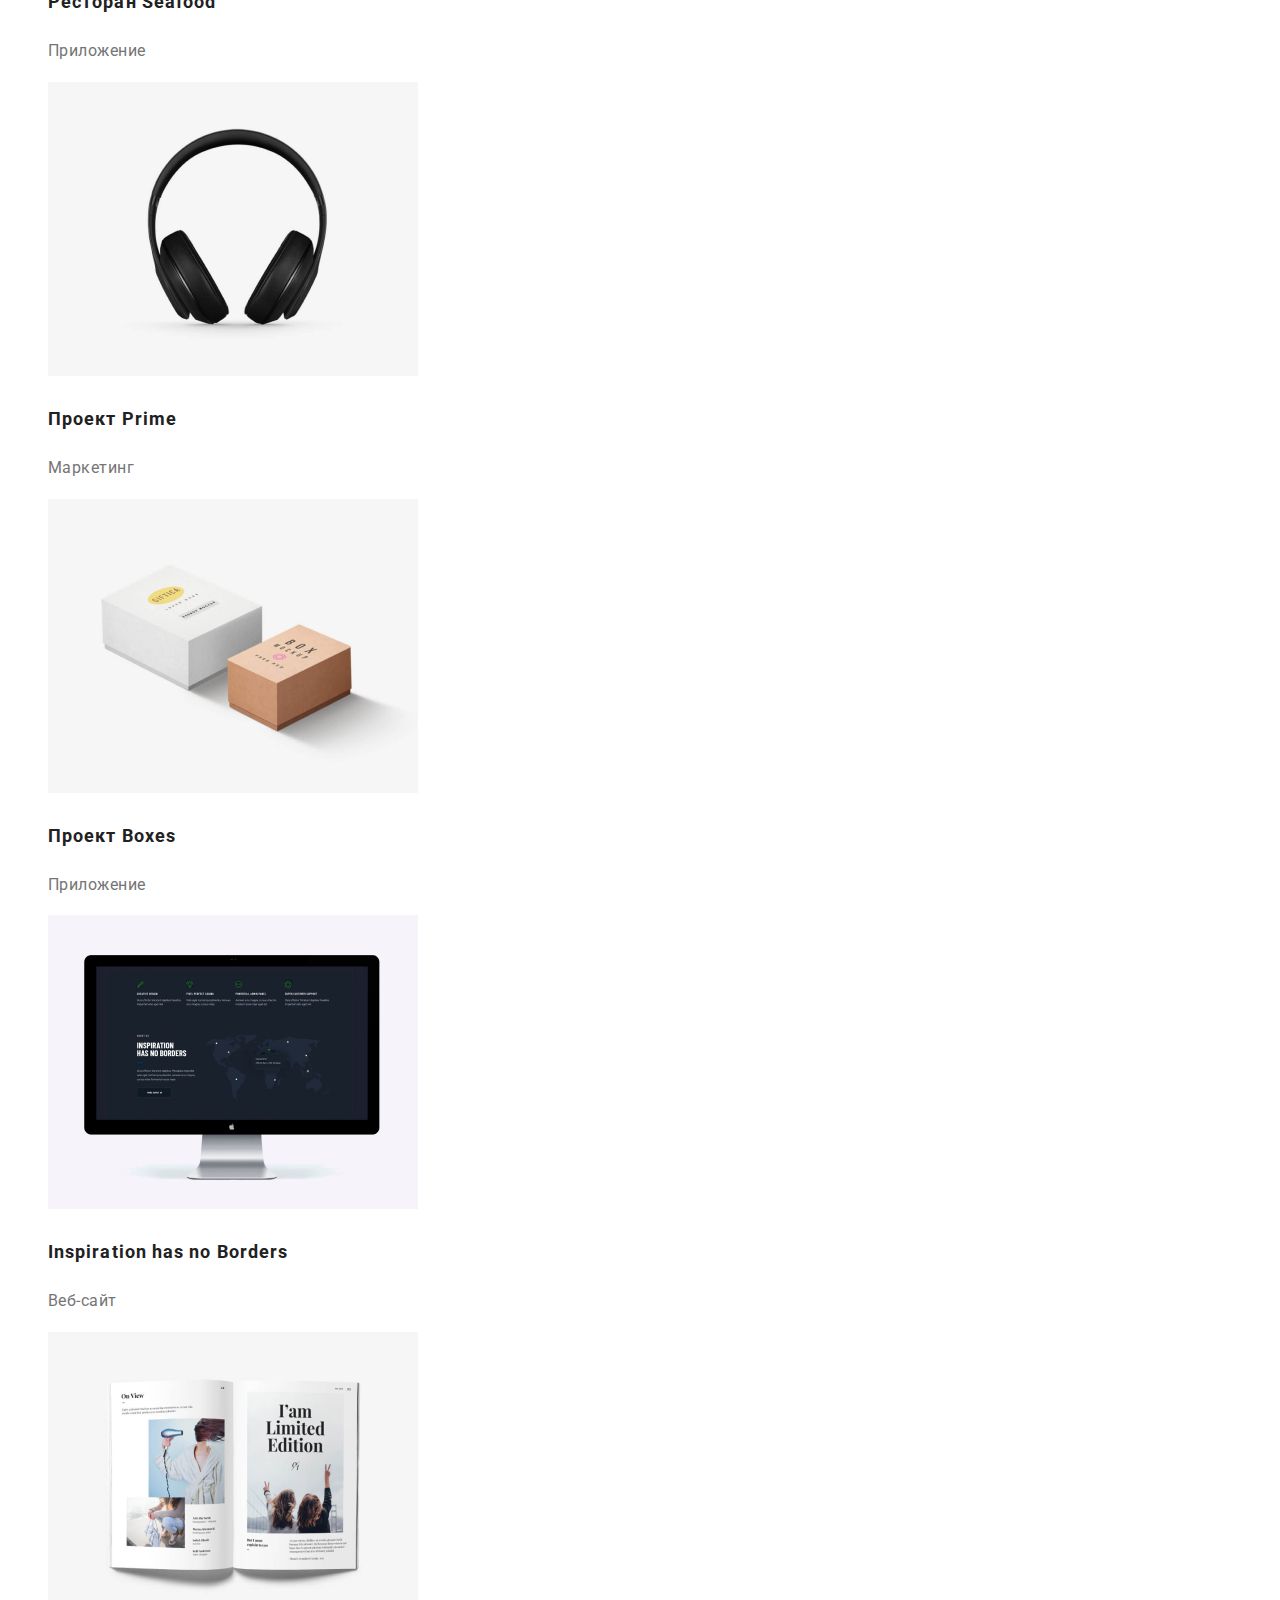
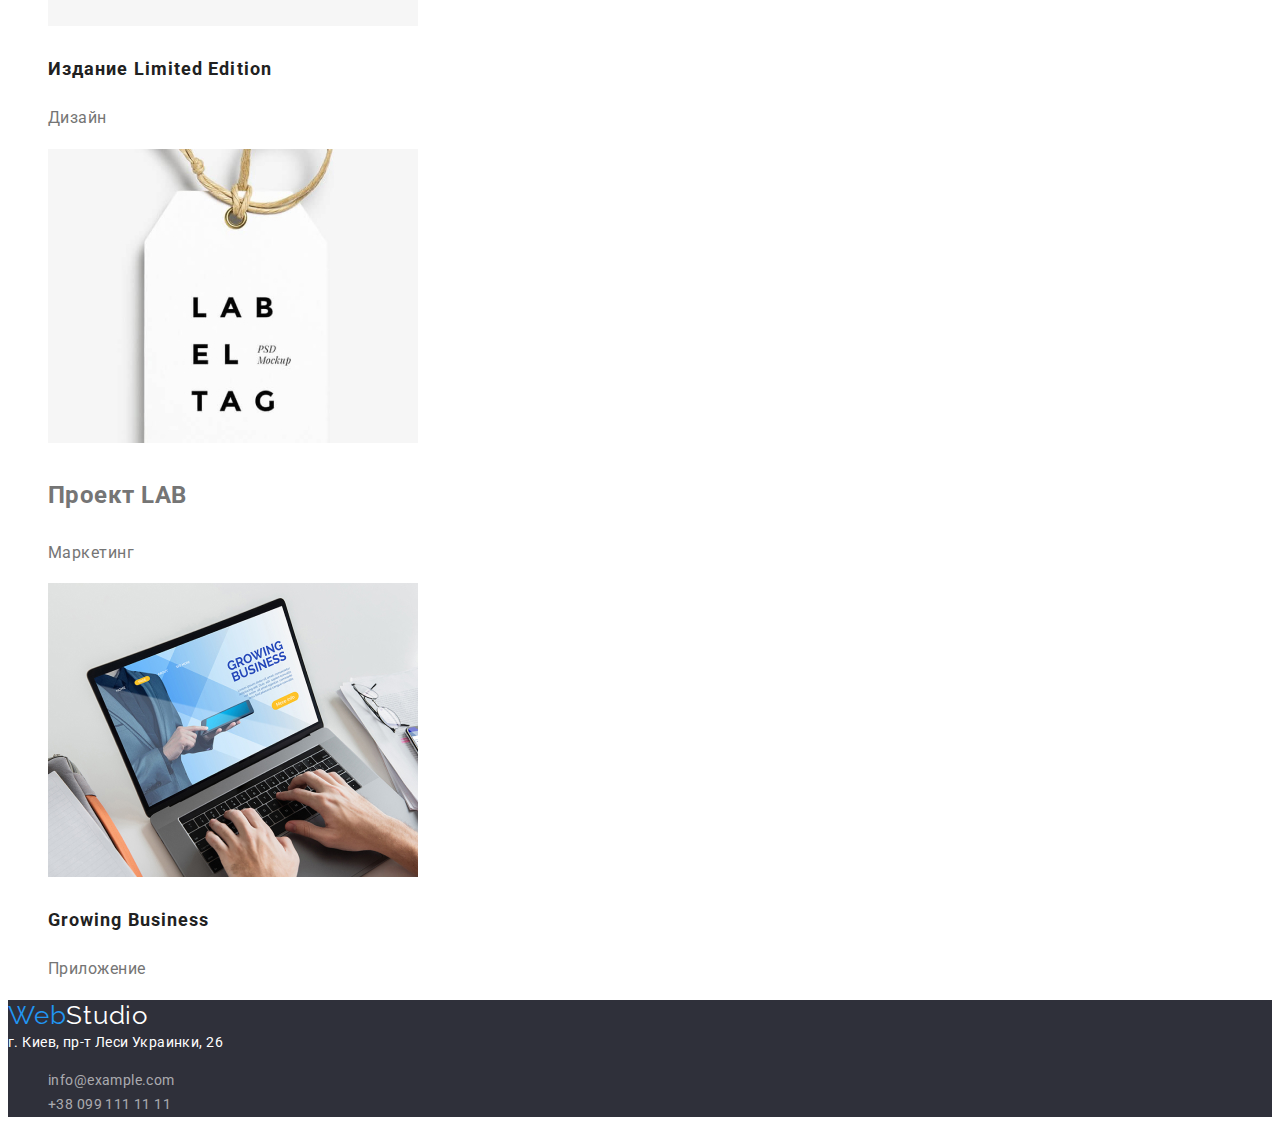
==== commit 2cebbc81: "correct the mistakes" ====
--- a/portfolio.html
+++ b/portfolio.html
@@ -50,7 +50,7 @@
         <ul class="list">
           <li class="portfolio-item">
             <img src="./img/portfolio/tech.jpg" alt="Технокряк" width="370" />
-            <h1 class="title-item">Технокряк</h1>
+            <h2 class="title-item">Технокряк</h2>
             <p>Веб-сайт</p>
           </li>
           <li class="portfolio-item">
--- a/css/style.css
+++ b/css/style.css
@@ -31,6 +31,7 @@
   font-size: 14px;
   line-height: 1.14;
   letter-spacing: 0.02em;
+  font-weight: 500;
 }
 .site-nav .link:hover,
 .site-nav .link:focus {
@@ -45,6 +46,7 @@
   font-size: 14px;
   line-height: 1.14;
   letter-spacing: 0.02em;
+  font-weight: 500;
 }
 .contacts .link:hover,
 .contacts .link:focus {
@@ -60,7 +62,7 @@
   font-size: 44px;
   line-height: 1.36;
   letter-spacing: 0.06em;
-
+  text-transform: uppercase;
   text-align: center;
 }
 .hero .link {
@@ -99,6 +101,7 @@
   font-size: 14px;
   line-height: 1.14;
   letter-spacing: 0.03em;
+  text-transform: uppercase;
 }
 
 .our-team {
